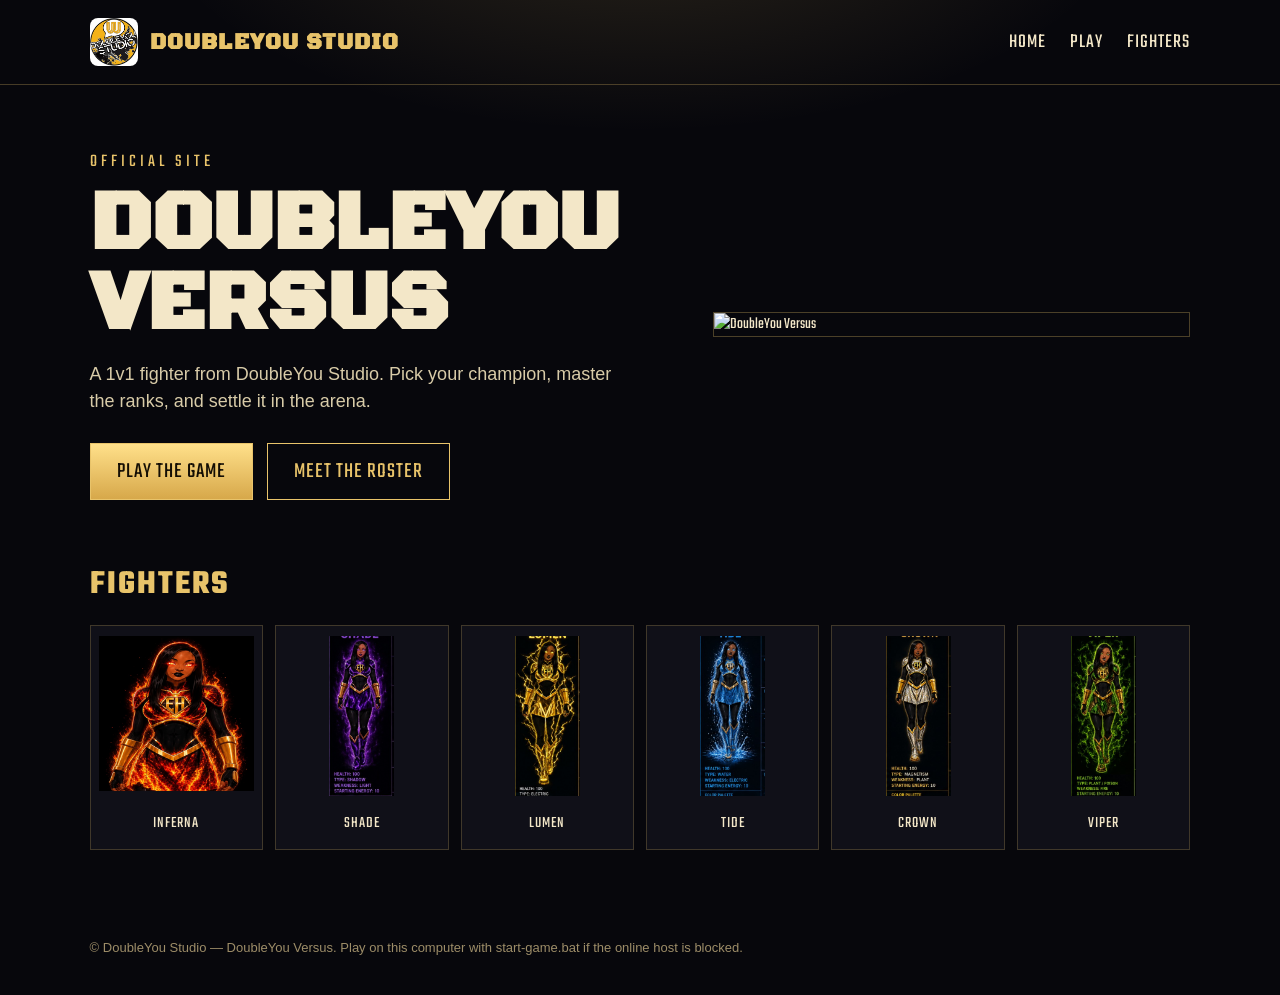
==== home.html @ 93efda97 "Publish full DoubleYou Versus with Ultra charge at 1% every 0.5s" ====
<!DOCTYPE html>
<html lang="en">
<head>
  <meta charset="UTF-8" />
  <meta name="viewport" content="width=device-width, initial-scale=1" />
  <title>DoubleYou Studio — DoubleYou Versus</title>
  <link rel="icon" href="assets/logo.jpg" />
  <link rel="preconnect" href="https://fonts.googleapis.com" />
  <link href="https://fonts.googleapis.com/css2?family=Black+Ops+One&family=Teko:wght@500;700&display=swap" rel="stylesheet" />
  <style>
    :root { --gold:#e8c36a; --ink:#07070c; }
    * { box-sizing:border-box; margin:0; padding:0; }
    html,body { min-height:100%; background:#07070c; color:#f3e7c8; font-family:"Teko",sans-serif; }
    body { background:
      radial-gradient(900px 420px at 50% -10%, rgba(232,195,106,.16), transparent 55%),
      #07070c; }
    header {
      display:flex; align-items:center; justify-content:space-between;
      padding:18px 7vw; border-bottom:1px solid rgba(232,195,106,.28);
    }
    .brand { display:flex; align-items:center; gap:12px; text-decoration:none; color:var(--gold); }
    .brand img { width:48px; height:48px; object-fit:cover; border-radius:8px; }
    .brand b { font-family:"Black Ops One",sans-serif; letter-spacing:1px; font-size:22px; }
    nav a { color:#f3e7c8; text-decoration:none; margin-left:22px; font-size:20px; letter-spacing:1px; }
    nav a:hover { color:var(--gold); }
    .hero { padding:64px 7vw 40px; display:grid; grid-template-columns:1.1fr .9fr; gap:40px; align-items:center; }
    .kicker { color:var(--gold); letter-spacing:4px; font-size:18px; }
    h1 { font-family:"Black Ops One",sans-serif; font-size:clamp(40px,7vw,84px); line-height:.95; margin:10px 0 16px; }
    .hero p { font-family:"Trebuchet MS",sans-serif; max-width:540px; color:#d8cba8; font-size:18px; line-height:1.5; }
    .cta { display:flex; gap:14px; margin-top:28px; flex-wrap:wrap; }
    .btn {
      display:inline-block; padding:12px 26px; text-decoration:none;
      border:1px solid var(--gold); color:#140e04; background:linear-gradient(#ffe08a,#d7a84a);
      font-size:22px; letter-spacing:1px;
    }
    .btn.ghost { background:transparent; color:var(--gold); }
    .art { width:100%; border:1px solid rgba(232,195,106,.3); object-fit:cover; max-height:420px; }
    .roster { padding:20px 7vw 70px; }
    .roster h2 { font-size:34px; color:var(--gold); margin-bottom:16px; letter-spacing:2px; }
    .grid { display:grid; grid-template-columns:repeat(6,1fr); gap:12px; }
    .card { background:#101018; border:1px solid rgba(232,195,106,.22); text-align:center; padding:10px 8px 14px; }
    .card img { width:100%; height:160px; object-fit:contain; object-position:top; }
    .card span { display:block; margin-top:8px; letter-spacing:1px; }
    footer { padding:20px 7vw 40px; color:#9d8d68; font-family:"Trebuchet MS",sans-serif; font-size:13px; }
    @media (max-width:900px) {
      .hero, .grid { grid-template-columns:1fr; }
      .grid { grid-template-columns:repeat(2,1fr); }
      header { flex-direction:column; gap:10px; }
    }
  </style>
</head>
<body>
  <header>
    <a class="brand" href="home.html">
      <img src="assets/logo.jpg" alt="DoubleYou Studio" />
      <b>DOUBLEYOU STUDIO</b>
    </a>
    <nav>
      <a href="home.html">HOME</a>
      <a href="index.html">PLAY</a>
      <a href="#fighters">FIGHTERS</a>
    </nav>
  </header>

  <section class="hero">
    <div>
      <div class="kicker">OFFICIAL SITE</div>
      <h1>DOUBLEYOU<br>VERSUS</h1>
      <p>A 1v1 fighter from DoubleYou Studio. Pick your champion, master the ranks, and settle it in the arena.</p>
      <div class="cta">
        <a class="btn" href="index.html">PLAY THE GAME</a>
        <a class="btn ghost" href="#fighters">MEET THE ROSTER</a>
      </div>
    </div>
    <img class="art" src="assets/select_banner.jpg" alt="DoubleYou Versus" />
  </section>

  <section class="roster" id="fighters">
    <h2>FIGHTERS</h2>
    <div class="grid">
      <div class="card"><img src="assets/portrait_inferna.png" alt="Inferna" /><span>INFERNA</span></div>
      <div class="card"><img src="assets/portrait_shade.png" alt="Shade" /><span>SHADE</span></div>
      <div class="card"><img src="assets/portrait_lumen.png" alt="Lumen" /><span>LUMEN</span></div>
      <div class="card"><img src="assets/portrait_tide.png" alt="Tide" /><span>TIDE</span></div>
      <div class="card"><img src="assets/portrait_crown.png" alt="Crown" /><span>CROWN</span></div>
      <div class="card"><img src="assets/portrait_viper.png" alt="Viper" /><span>VIPER</span></div>
    </div>
  </section>

  <footer>
    © DoubleYou Studio — DoubleYou Versus. Play on this computer with start-game.bat if the online host is blocked.
  </footer>
</body>
</html>
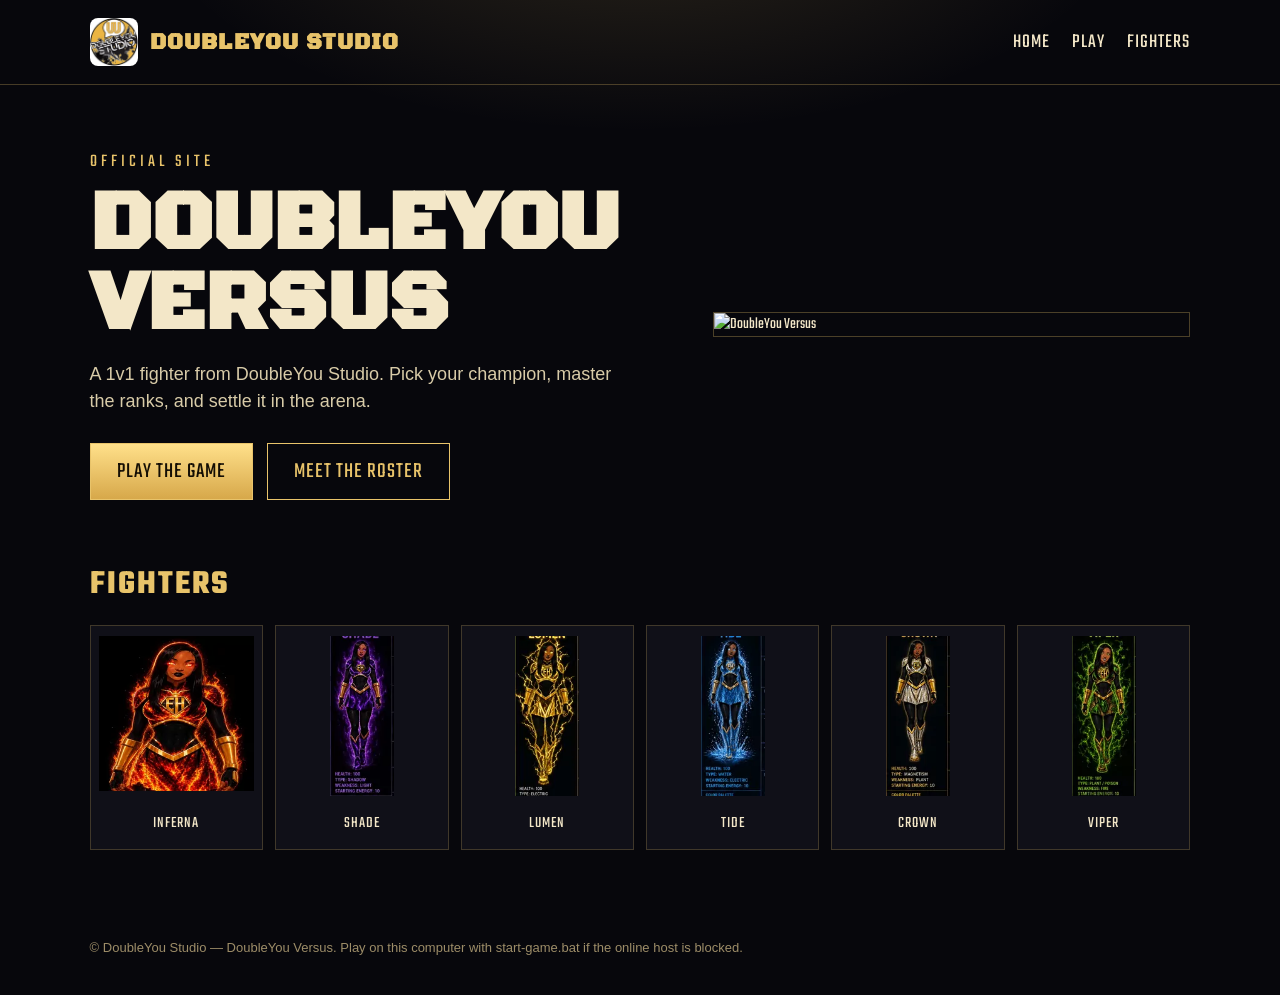
==== commit 52ff1eed: "Shrink assets: WebP portraits, smaller clips, deferred character loads" ====
--- a/home.html
+++ b/home.html
@@ -1,13 +1,4 @@
-<!DOCTYPE html>
-<html lang="en">
-<head>
-  <meta charset="UTF-8" />
-  <meta name="viewport" content="width=device-width, initial-scale=1" />
-  <title>DoubleYou Studio — DoubleYou Versus</title>
-  <link rel="icon" href="assets/logo.jpg" />
-  <link rel="preconnect" href="https://fonts.googleapis.com" />
-  <link href="https://fonts.googleapis.com/css2?family=Black+Ops+One&family=Teko:wght@500;700&display=swap" rel="stylesheet" />
-  <style>
+<!DOCTYPE html><html lang="en"><head><meta charset="UTF-8" /><meta name="viewport" content="width=device-width, initial-scale=1" /><title>DoubleYou Studio — DoubleYou Versus</title><link rel="icon" href="assets/logo.webp" /><link rel="preconnect" href="https://fonts.googleapis.com" /><link href="https://fonts.googleapis.com/css2?family=Black+Ops+One&family=Teko:wght@500;700&display=swap" rel="stylesheet" /><style>
     :root { --gold:#e8c36a; --ink:#07070c; }
     * { box-sizing:border-box; margin:0; padding:0; }
     html,body { min-height:100%; background:#07070c; color:#f3e7c8; font-family:"Teko",sans-serif; }
@@ -47,48 +38,6 @@
       .grid { grid-template-columns:repeat(2,1fr); }
       header { flex-direction:column; gap:10px; }
     }
-  </style>
-</head>
-<body>
-  <header>
-    <a class="brand" href="home.html">
-      <img src="assets/logo.jpg" alt="DoubleYou Studio" />
-      <b>DOUBLEYOU STUDIO</b>
-    </a>
-    <nav>
-      <a href="home.html">HOME</a>
-      <a href="index.html">PLAY</a>
-      <a href="#fighters">FIGHTERS</a>
-    </nav>
-  </header>
-
-  <section class="hero">
-    <div>
-      <div class="kicker">OFFICIAL SITE</div>
-      <h1>DOUBLEYOU<br>VERSUS</h1>
-      <p>A 1v1 fighter from DoubleYou Studio. Pick your champion, master the ranks, and settle it in the arena.</p>
-      <div class="cta">
-        <a class="btn" href="index.html">PLAY THE GAME</a>
-        <a class="btn ghost" href="#fighters">MEET THE ROSTER</a>
-      </div>
-    </div>
-    <img class="art" src="assets/select_banner.jpg" alt="DoubleYou Versus" />
-  </section>
-
-  <section class="roster" id="fighters">
-    <h2>FIGHTERS</h2>
-    <div class="grid">
-      <div class="card"><img src="assets/portrait_inferna.png" alt="Inferna" /><span>INFERNA</span></div>
-      <div class="card"><img src="assets/portrait_shade.png" alt="Shade" /><span>SHADE</span></div>
-      <div class="card"><img src="assets/portrait_lumen.png" alt="Lumen" /><span>LUMEN</span></div>
-      <div class="card"><img src="assets/portrait_tide.png" alt="Tide" /><span>TIDE</span></div>
-      <div class="card"><img src="assets/portrait_crown.png" alt="Crown" /><span>CROWN</span></div>
-      <div class="card"><img src="assets/portrait_viper.png" alt="Viper" /><span>VIPER</span></div>
-    </div>
-  </section>
-
-  <footer>
+  </style></head><body><header><a class="brand" href="home.html"><img src="assets/logo.webp" alt="DoubleYou Studio" /><b>DOUBLEYOU STUDIO</b></a><nav><a href="home.html">HOME</a><a href="index.html">PLAY</a><a href="#fighters">FIGHTERS</a></nav></header><section class="hero"><div><div class="kicker">OFFICIAL SITE</div><h1>DOUBLEYOU<br>VERSUS</h1><p>A 1v1 fighter from DoubleYou Studio. Pick your champion, master the ranks, and settle it in the arena.</p><div class="cta"><a class="btn" href="index.html">PLAY THE GAME</a><a class="btn ghost" href="#fighters">MEET THE ROSTER</a></div></div><img class="art" src="assets/select_banner.jpg" alt="DoubleYou Versus" /></section><section class="roster" id="fighters"><h2>FIGHTERS</h2><div class="grid"><div class="card"><img src="assets/portrait_inferna.webp" alt="Inferna" /><span>INFERNA</span></div><div class="card"><img src="assets/portrait_shade.webp" alt="Shade" /><span>SHADE</span></div><div class="card"><img src="assets/portrait_lumen.webp" alt="Lumen" /><span>LUMEN</span></div><div class="card"><img src="assets/portrait_tide.webp" alt="Tide" /><span>TIDE</span></div><div class="card"><img src="assets/portrait_crown.webp" alt="Crown" /><span>CROWN</span></div><div class="card"><img src="assets/portrait_viper.webp" alt="Viper" /><span>VIPER</span></div></div></section><footer>
     © DoubleYou Studio — DoubleYou Versus. Play on this computer with start-game.bat if the online host is blocked.
-  </footer>
-</body>
-</html>
+  </footer></body></html>
